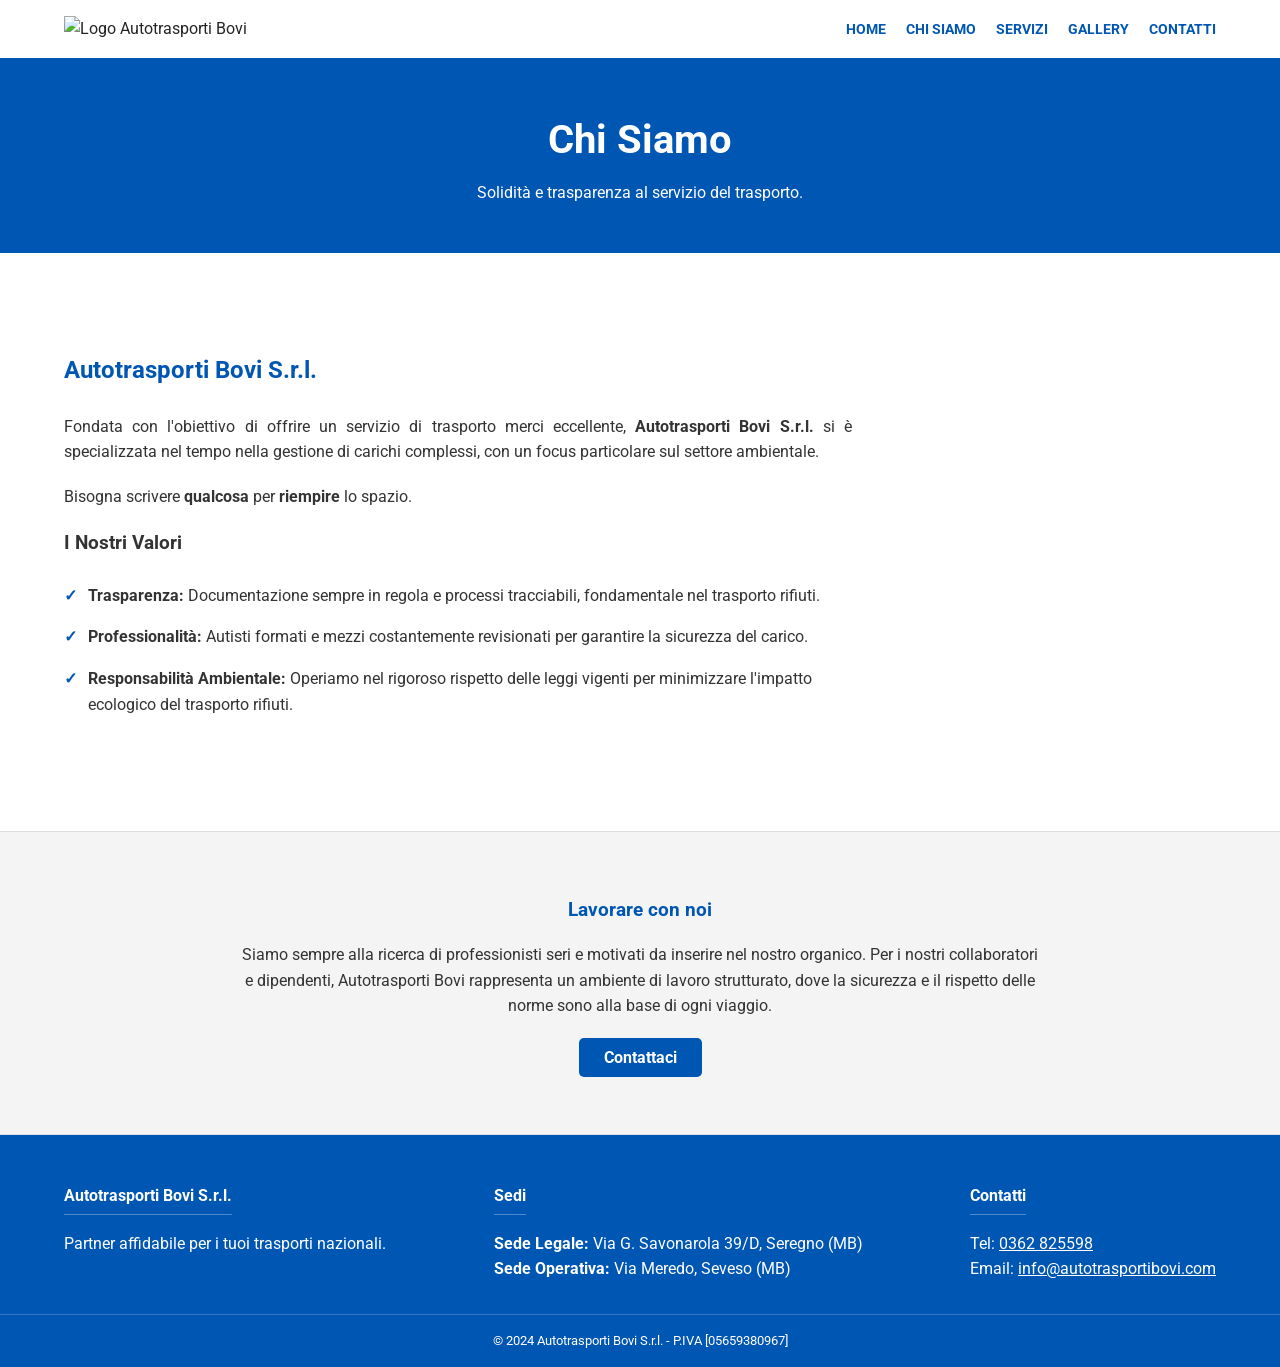
==== chi-siamo/index.html @ e4d33e40 "aggiunta_prova_sito" ====
<!DOCTYPE html>
<html lang="it">
<head>
    <meta charset="UTF-8">
    <meta name="viewport" content="width=device-width, initial-scale=1.0">
    <meta name="description" content="Scopri la storia e i valori di Autotrasporti Bovi S.r.l., partner affidabile per il trasporto merci e rifiuti in Lombardia.">
    <title>Chi Siamo | Autotrasporti Bovi S.r.l.</title>
    <link rel="stylesheet" href="../style.css">
    <link href="https://fonts.googleapis.com/css2?family=Roboto:wght@300;400;700&display=swap" rel="stylesheet">
        <link rel="icon" type="image/png" href="img/favicon.png">

</head>
<body>

     <header>
        <div class="container">
            <div class="logo">
                <img src="img/logo.png" alt="Logo Autotrasporti Bovi"> 
            </div>
            <nav>
                <ul>
                    <li><a href="../index.html" class="active">Home</a></li>
                    <li><a href="../chi-siamo/index.html">Chi Siamo</a></li>
                    <li><a href="../servizi/index.html">Servizi</a></li>
                    <li><a href="../gallery/index.html">Gallery</a></li>
                    <li><a href="../contatti/index.html">Contatti</a></li>
                </ul>
            </nav>
        </div>
    </header>

    <section class="page-header">
        <div class="container">
            <h1>Chi Siamo</h1>
            <p>Solidità e trasparenza al servizio del trasporto.</p>
        </div>
    </section>

    <section class="about-section container">
        <div class="about-content">
            <h2>Autotrasporti Bovi S.r.l.</h2>
            <p>Fondata con l'obiettivo di offrire un servizio di trasporto merci eccellente, <strong>Autotrasporti Bovi S.r.l.</strong> si è specializzata nel tempo nella gestione di carichi complessi, con un focus particolare sul settore ambientale.</p>
            
            <p>Bisogna scrivere <strong>qualcosa</strong> per <strong>riempire</strong> lo spazio.</p>

            <h3>I Nostri Valori</h3>
            <ul class="values-list">
                <li><strong>Trasparenza:</strong> Documentazione sempre in regola e processi tracciabili, fondamentale nel trasporto rifiuti.</li>
                <li><strong>Professionalità:</strong> Autisti formati e mezzi costantemente revisionati per garantire la sicurezza del carico.</li>
                <li><strong>Responsabilità Ambientale:</strong> Operiamo nel rigoroso rispetto delle leggi vigenti per minimizzare l'impatto ecologico del trasporto rifiuti.</li>
            </ul>
        </div>
        
        <div class="map-section">
<iframe 
  src="https://www.google.com/maps/embed?pb=!1m17!1m12!1m3!1d2790.6621!2d9.174472!3d45.647639!2m3!1f0!2f0!3f0!3m2!1i1024!2i768!4f13.1!3m2!1m1!2zNDXCsDM4JzUxLjUiTiA5wrAxMCcyOC4xIkU!5e0!3m2!1sit!2sit!4v1700000000000!5m2!1sit!2sit" 
  width="100%" 
  height="450" 
  style="border:0;" 
  allowfullscreen="" 
  loading="lazy" 
  referrerpolicy="no-referrer-when-downgrade">
</iframe>
    </section>

    <section class="team-info">
        <div class="container">
            <h3>Lavorare con noi</h3>
            <p>Siamo sempre alla ricerca di professionisti seri e motivati da inserire nel nostro organico. Per i nostri collaboratori e dipendenti, Autotrasporti Bovi rappresenta un ambiente di lavoro strutturato, dove la sicurezza e il rispetto delle norme sono alla base di ogni viaggio.</p>
        </div>
        <br>
            <a href="#contatti" class="btn2">Contattaci</a>
    </section>

    <footer id="contatti">
        <div class="container">
            <div class="footer-col">
                <h4>Autotrasporti Bovi S.r.l.</h4>
                <p>Partner affidabile per i tuoi trasporti nazionali.</p>
            </div>
            <div class="footer-col">
                <h4>Sedi</h4>
                <p><strong>Sede Legale:</strong> Via G. Savonarola 39/D, Seregno (MB)</p>
                <p><strong>Sede Operativa:</strong> Via Meredo, Seveso (MB)</p>
            </div>
            <div class="footer-col">
                <h4>Contatti</h4>
                <p>Tel: <a href="tel:0362825598">0362 825598</a></p>
                <p>Email: <a href="mailto:info@autotrasportibovi.com">info@autotrasportibovi.com</a></p>
            </div>
        </div>
        <div class="copyright">
            <p>&copy; 2024 Autotrasporti Bovi S.r.l. - P.IVA [05659380967]</p>
        </div>
    </footer>

</body>
</html>
---- style.css ----
/* RESET DI BASE */
* {
    margin: 0;
    padding: 0;
    box-sizing: border-box;
}

body {
    font-family: 'Roboto', sans-serif; /* O sans-serif generico */
    color: #333;
    line-height: 1.6;
    background-color: #fff;
}

/* VARIABILI COLORI (Blu Bovi) */
:root {
    --primary-blue: #0056b3; /* Blu simile al logo, aggiustalo se serve */
    --light-grey: #f4f4f4;
    --text-dark: #222;
}

.container {
    width: 90%;
    max-width: 1200px;
    margin: auto;
}

a { text-decoration: none; color: inherit; }
ul { list-style: none; }

/* HEADER */
header {
    background: #fff;
    border-bottom: 2px solid var(--primary-blue);
    padding: 1rem 0;
    position: sticky; /* Menu fisso in alto */
    top: 0;
    z-index: 1000;
}

header .container {
    display: flex;
    justify-content: space-between;
    align-items: center;
}

header .logo img {
    height: 50px; /* Aggiusta in base al logo */
}

header nav ul {
    display: flex;
    gap: 20px;
}

header nav a {
    font-weight: bold;
    color: var(--primary-blue);
    text-transform: uppercase;
    font-size: 0.9rem;
}

header nav a:hover {
    color: #003d80; /* Blu più scuro */
}

/* HERO SECTION */
.hero {
    background-image: linear-gradient(rgba(0,86,179,0.7), rgba(0,86,179,0.7)), url('img/img5.jpeg'); /* Sfondo bluato */
    background-size: cover;
    background-position: center;
    color: #fff;
    height: 80vh; /* Altezza 80% dello schermo */
    display: flex;
    align-items: center;
    justify-content: center;
    text-align: center;
}

.hero h1 {
    font-size: 3rem;
    margin-bottom: 1rem;
}

.hero p {
    font-size: 1.2rem;
    margin-bottom: 2rem;
}

.btn {
    background: #fff;
    color: var(--primary-blue);
    padding: 10px 25px;
    font-weight: bold;
    border-radius: 5px;
    transition: 0.3s;
}

.btn:hover {
    background: var(--text-dark);
    color: #fff;
}

.btn2 {
    background: #0056b3;
    color: #fff;
    padding: 10px 25px;
    font-weight: bold;
    border-radius: 5px;
    transition: 0.3s;
}

.btn2:hover {
    background: var(--text-dark);
    color: #fff;
}

/* FEATURES */
.features {
    display: flex;
    justify-content: space-between;
    padding: 4rem 0;
    gap: 2rem;
    text-align: center;
}

.feature-box {
    flex: 1;
    padding: 20px;
    border: 1px solid #ddd;
    border-radius: 8px;
}

.feature-box h3 {
    color: var(--primary-blue);
    margin-bottom: 10px;
}

/* FOOTER */
footer {
    background: var(--primary-blue);
    color: #fff;
    padding: 3rem 0 1rem;
}

footer .container {
    display: flex;
    flex-wrap: wrap;
    justify-content: space-between;
    gap: 2rem;
}

.footer-col h4 {
    margin-bottom: 1rem;
    border-bottom: 1px solid rgba(255,255,255,0.3);
    padding-bottom: 5px;
    display: inline-block;
}

.footer-col a {
    text-decoration: underline;
}

.copyright {
    text-align: center;
    margin-top: 2rem;
    font-size: 0.8rem;
    border-top: 1px solid rgba(255,255,255,0.2);
    padding-top: 1rem;
}

/* RESPONSIVE (Mobile) */
@media (max-width: 768px) {
    header .container {
        flex-direction: column;
    }
    header nav ul {
        margin-top: 15px;
        flex-wrap: wrap;
        justify-content: center;
    }
    .hero h1 { font-size: 2rem; }
    .features { flex-direction: column; }
    footer .container { flex-direction: column; }
}
/* STATS BAR */
.stats-bar {
    background: #fff;
    padding: 3rem 0;
    border-bottom: 1px solid #eee;
}

.stats-container {
    display: flex;
    justify-content: space-around;
    text-align: center;
    gap: 2rem;
}

.stat-item {
    display: flex;
    flex-direction: column;
}

.stat-number {
    font-size: 2.5rem;
    font-weight: 700;
    color: var(--primary-blue);
    line-height: 1;
    margin-bottom: 5px;
}

.stat-label {
    font-size: 1rem;
    text-transform: uppercase;
    letter-spacing: 1px;
    color: #666;
    font-weight: 400;
}

/* Responsive Stats */
@media (max-width: 768px) {
    .stats-container {
        flex-direction: column;
        gap: 3rem;
    }
    .stat-number {
        font-size: 2rem;
    }
}








/* --- AGGIUNTE PER PAGINA SERVIZI --- */

/* Page Header (Testata pagine interne) */
.page-header {
    background: var(--primary-blue);
    color: #fff;
    padding: 3rem 0;
    text-align: center;
    /* Opzionale: puoi mettere un'immagine di sfondo diversa qui se vuoi */
}

.page-header h1 {
    font-size: 2.5rem;
    margin-bottom: 0.5rem;
}

/* Griglia Servizi */
.services-list {
    padding: 4rem 0;
    display: flex;
    flex-direction: column;
    gap: 2rem;
}

.service-card {
    display: flex;
    background: #fff;
    border: 1px solid #eee;
    border-radius: 8px;
    overflow: hidden;
    box-shadow: 0 4px 6px rgba(0,0,0,0.05); /* Ombra leggera per pulizia */
    transition: transform 0.3s ease;
}

.service-card:hover {
    transform: translateY(-5px); /* Effetto sollevamento al mouse */
    border-color: var(--primary-blue);
}

.service-icon {
    background: var(--light-grey);
    width: 150px;
    display: flex;
    align-items: center;
    justify-content: center;
    font-size: 3rem; /* Dimensione emoji o icona */
    flex-shrink: 0;
}

.service-content {
    padding: 2rem;
}

.service-content h2 {
    color: var(--primary-blue);
    margin-bottom: 1rem;
}

.service-content ul {
    margin-top: 1rem;
    list-style: disc;
    margin-left: 1.5rem;
    color: #555;
}

/* CTA Section (Striscia blu finale) */
.cta-section {
    background: var(--primary-blue);
    color: #fff;
    text-align: center;
    padding: 3rem 0;
}

.cta-section h3 {
    font-size: 1.8rem;
    margin-bottom: 1rem;
}

.cta-section p {
    margin-bottom: 2rem;
}

.btn-white {
    background: #fff;
    color: var(--primary-blue);
    padding: 10px 25px;
    font-weight: bold;
    border-radius: 5px;
    transition: 0.3s;
}

.btn-white:hover {
    background: #f4f4f4;
    color: #003d80;
}

/* Responsive per Servizi */
@media (max-width: 768px) {
    .service-card {
        flex-direction: column;
    }
    .service-icon {
        width: 100%;
        height: 100px;
    }
}








/* --- AGGIUNTE PER PAGINA CHI SIAMO --- */

.about-section {
    padding: 4rem 0;
    display: flex;
    gap: 4rem;
    align-items: center;
}

.about-content {
    flex: 1;
}

.about-content h2 {
    color: var(--primary-blue);
    margin-bottom: 1.5rem;
}

.about-content p {
    margin-bottom: 1.2rem;
    text-align: justify;
}

.values-list {
    margin-top: 1.5rem;
}

.values-list li {
    margin-bottom: 1rem;
    padding-left: 1.5rem;
    position: relative;
}

.values-list li::before {
    content: "✓";
    position: absolute;
    left: 0;
    color: var(--primary-blue);
    font-weight: bold;
}

.about-image {
    flex: 1;
}

.team-info {
    background-color: var(--light-grey);
    padding: 4rem 0;
    text-align: center;
    border-top: 1px solid #ddd;
    border-bottom: 1px solid #ddd;
}

.team-info h3 {
    color: var(--primary-blue);
    margin-bottom: 1rem;
}

.team-info p {
    max-width: 800px;
    margin: 0 auto;
}

/* Responsive per Chi Siamo */
@media (max-width: 992px) {
    .about-section {
        flex-direction: column;
        text-align: center;
    }
    .about-content p {
        text-align: center;
    }
}







/* --- AGGIUNTE PER PAGINA GALLERY --- */

.gallery-section {
    padding: 4rem 0;
}

.gallery-grid {
    display: grid;
    grid-template-columns: repeat(auto-fill, minmax(300px, 1fr)); /* Crea colonne automatiche */
    gap: 1.5rem;
}

.gallery-item {
    position: relative;
    overflow: hidden;
    border-radius: 8px;
    height: 250px;
    background: #eee;
}

.gallery-item img {
    width: 100%;
    height: 100%;
    object-fit: cover; /* Mantiene le proporzioni ritagliando */
    transition: transform 0.5s ease;
}

/* Effetto al passaggio del mouse */
.gallery-item:hover img {
    transform: scale(1.1);
}

.gallery-item .overlay {
    position: absolute;
    bottom: 0;
    left: 0;
    right: 0;
    background: rgba(0, 86, 179, 0.8); /* Blu del logo con trasparenza */
    color: #fff;
    padding: 10px;
    text-align: center;
    transform: translateY(100%);
    transition: transform 0.3s ease;
}

.gallery-item:hover .overlay {
    transform: translateY(0);
}

.gallery-item .overlay span {
    font-weight: bold;
    text-transform: uppercase;
    font-size: 0.8rem;
}

/* Responsive per Gallery */
@media (max-width: 600px) {
    .gallery-grid {
        grid-template-columns: 1fr; /* Una sola colonna su smartphone */
    }
}


/* --- PAGINA CONTATTI --- */
.contact-container {
    display: flex;
    padding: 4rem 0;
    gap: 4rem;
}

.contact-info, .contact-form {
    flex: 1;
}

.info-item {
    margin-bottom: 1.5rem;
}

.form-group {
    margin-bottom: 1.2rem;
}

.form-group label {
    display: block;
    margin-bottom: 0.5rem;
    font-weight: bold;
}

.form-group input, .form-group select, .form-group textarea {
    width: 100%;
    padding: 10px;
    border: 1px solid #ccc;
    border-radius: 4px;
    font-family: inherit;
}

.contact-form .btn {
    border: none;
    cursor: pointer;
    width: 100%;
    background: var(--primary-blue);
    color: #fff;
}

.map-section {
    line-height: 0; /* Rimuove gap sotto iframe */
}

@media (max-width: 768px) {
    .contact-container { flex-direction: column; }
}




/* Aggiunte specifiche per la pagina manutenzione */
        .hero-maintenance {
            min-height: 100vh; /* Occupa tutto lo schermo */
            background-image: linear-gradient(rgba(0,86,179,0.8), rgba(0,86,179,0.8)), url('img/img5.jpeg');
        }
        .maintenance-content {
            background: rgba(255, 255, 255, 0.1);
            padding: 3rem;
            border-radius: 15px;
            backdrop-filter: blur(10px);
            border: 1px solid rgba(255,255,255,0.2);
        }
        .logo-maintenance img {
            height: 80px;
            margin-bottom: 2rem;
        }
        .logo img {
    height: 70px; /* o la tua altezza */
    mix-blend-mode: multiply; /* Questo rende trasparente il bianco */
    filter: contrast(1.2); /* Opzionale: rende i colori del logo più vivi */
}
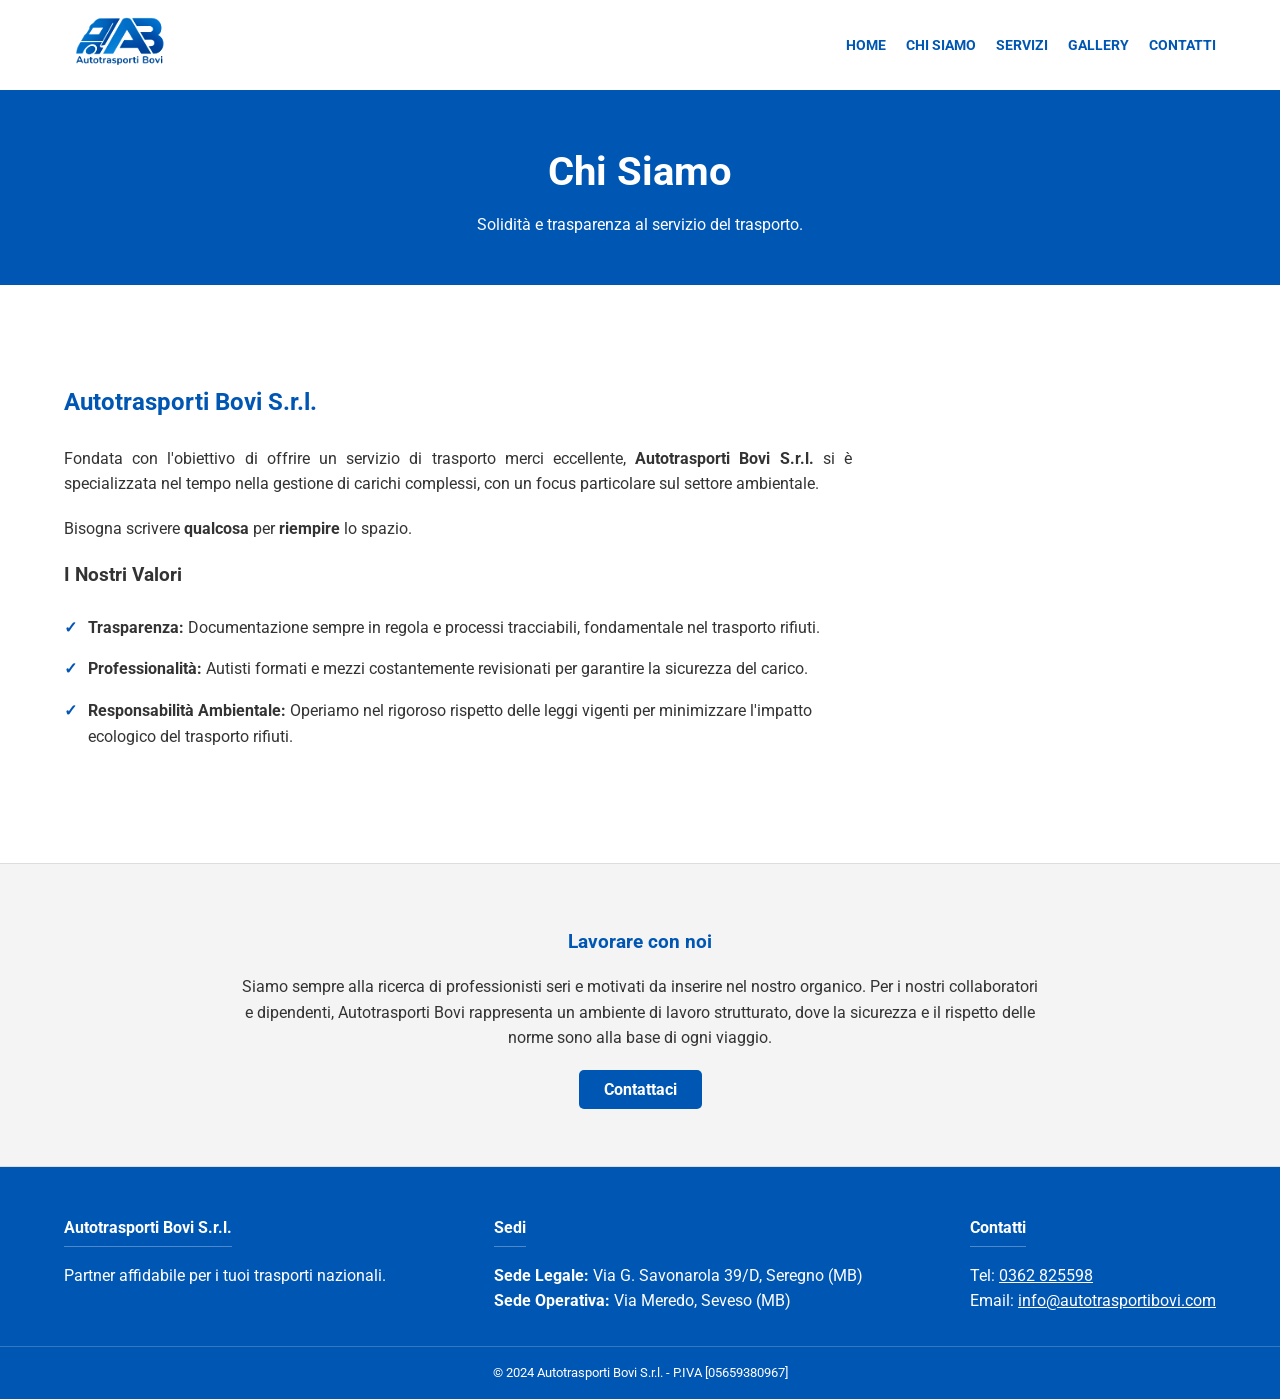
==== commit a222999f: "prova inserimento loghi" ====
--- a/chi-siamo/index.html
+++ b/chi-siamo/index.html
@@ -7,7 +7,7 @@
     <title>Chi Siamo | Autotrasporti Bovi S.r.l.</title>
     <link rel="stylesheet" href="../style.css">
     <link href="https://fonts.googleapis.com/css2?family=Roboto:wght@300;400;700&display=swap" rel="stylesheet">
-        <link rel="icon" type="image/png" href="img/favicon.png">
+        <link rel="icon" type="image/png" href="../img/favicon-32x32.png">
 
 </head>
 <body>
@@ -15,7 +15,7 @@
      <header>
         <div class="container">
             <div class="logo">
-                <img src="img/logo.png" alt="Logo Autotrasporti Bovi"> 
+                <img src="../img/logo.png" alt="Logo Autotrasporti Bovi"> 
             </div>
             <nav>
                 <ul>
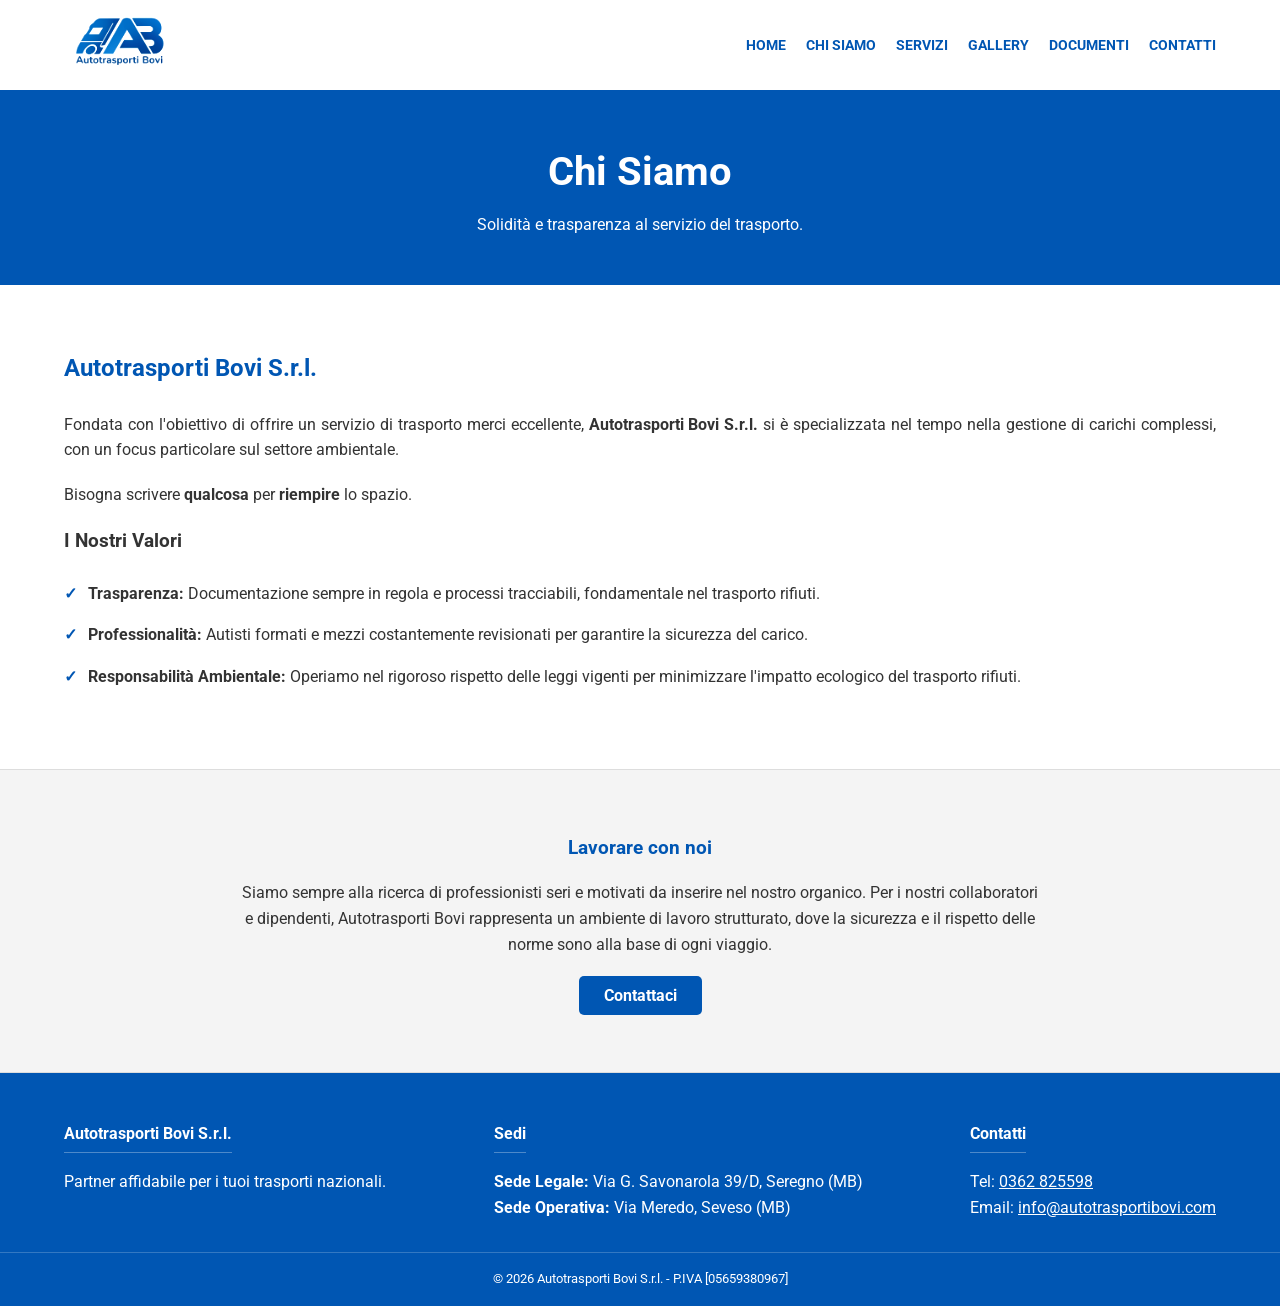
==== commit c666110c: "modifiche" ====
--- a/chi-siamo/index.html
+++ b/chi-siamo/index.html
@@ -7,7 +7,7 @@
     <title>Chi Siamo | Autotrasporti Bovi S.r.l.</title>
     <link rel="stylesheet" href="../style.css">
     <link href="https://fonts.googleapis.com/css2?family=Roboto:wght@300;400;700&display=swap" rel="stylesheet">
-        <link rel="icon" type="image/png" href="../img/favicon-32x32.png">
+        <link rel="icon" type="image/png" href="../img/favicon.png">
 
 </head>
 <body>
@@ -19,10 +19,11 @@
             </div>
             <nav>
                 <ul>
-                    <li><a href="../index.html" class="active">Home</a></li>
-                    <li><a href="../chi-siamo/index.html">Chi Siamo</a></li>
+                    <li><a href="../index.html">Home</a></li>
+                    <li><a href="../chi-siamo/index.html" class="active">Chi Siamo</a></li>
                     <li><a href="../servizi/index.html">Servizi</a></li>
                     <li><a href="../gallery/index.html">Gallery</a></li>
+                    <li><a href="../documenti/index.html">Documenti</a></li>
                     <li><a href="../contatti/index.html">Contatti</a></li>
                 </ul>
             </nav>
@@ -50,17 +51,6 @@
                 <li><strong>Responsabilità Ambientale:</strong> Operiamo nel rigoroso rispetto delle leggi vigenti per minimizzare l'impatto ecologico del trasporto rifiuti.</li>
             </ul>
         </div>
-        
-        <div class="map-section">
-<iframe 
-  src="https://www.google.com/maps/embed?pb=!1m17!1m12!1m3!1d2790.6621!2d9.174472!3d45.647639!2m3!1f0!2f0!3f0!3m2!1i1024!2i768!4f13.1!3m2!1m1!2zNDXCsDM4JzUxLjUiTiA5wrAxMCcyOC4xIkU!5e0!3m2!1sit!2sit!4v1700000000000!5m2!1sit!2sit" 
-  width="100%" 
-  height="450" 
-  style="border:0;" 
-  allowfullscreen="" 
-  loading="lazy" 
-  referrerpolicy="no-referrer-when-downgrade">
-</iframe>
     </section>
 
     <section class="team-info">
@@ -90,7 +80,7 @@
             </div>
         </div>
         <div class="copyright">
-            <p>&copy; 2024 Autotrasporti Bovi S.r.l. - P.IVA [05659380967]</p>
+            <p>&copy; 2026 Autotrasporti Bovi S.r.l. - P.IVA [05659380967]</p>
         </div>
     </footer>
 
--- a/style.css
+++ b/style.css
@@ -340,6 +340,115 @@
     .service-icon {
         width: 100%;
         height: 100px;
+    }
+}
+
+
+
+
+/* --- AGGIUNTE PER PAGINA DOCUMENTI --- */
+
+.documents-section {
+    padding: 4rem 0;
+}
+
+.documents-intro {
+    text-align: center;
+    margin-bottom: 3rem;
+    max-width: 700px;
+    margin-left: auto;
+    margin-right: auto;
+}
+
+.documents-intro p {
+    font-size: 1.1rem;
+    color: #555;
+    line-height: 1.8;
+}
+
+.documents-grid {
+    display: grid;
+    grid-template-columns: repeat(auto-fill, minmax(320px, 1fr));
+    gap: 2rem;
+    margin-bottom: 3rem;
+}
+
+.document-card {
+    background: #fff;
+    border: 1px solid #eee;
+    border-radius: 8px;
+    padding: 2rem;
+    text-align: center;
+    box-shadow: 0 4px 6px rgba(0,0,0,0.05);
+    transition: transform 0.3s ease, border-color 0.3s ease;
+    display: flex;
+    flex-direction: column;
+}
+
+.document-card:hover {
+    transform: translateY(-8px);
+    border-color: var(--primary-blue);
+    box-shadow: 0 8px 12px rgba(0, 86, 179, 0.15);
+}
+
+.document-icon {
+    font-size: 3.5rem;
+    margin-bottom: 1rem;
+}
+
+.document-card h3 {
+    color: var(--primary-blue);
+    margin-bottom: 1rem;
+    font-size: 1.2rem;
+}
+
+.document-card p {
+    color: #666;
+    margin-bottom: 1.5rem;
+    flex-grow: 1;
+    line-height: 1.6;
+}
+
+.btn-download {
+    display: inline-block;
+    background: var(--primary-blue);
+    color: #fff;
+    padding: 10px 20px;
+    border-radius: 5px;
+    font-weight: bold;
+    transition: 0.3s;
+    cursor: pointer;
+    text-decoration: none;
+}
+
+.btn-download:hover {
+    background: #003d80;
+    transform: scale(1.05);
+}
+
+.documents-info {
+    background: var(--primary-blue);
+    color: #fff;
+    text-align: center;
+    padding: 3rem 0;
+}
+
+.documents-info h3 {
+    font-size: 1.8rem;
+    margin-bottom: 1rem;
+}
+
+.documents-info p {
+    margin-bottom: 2rem;
+}
+
+/* Responsive per Documenti */
+@media (max-width: 768px) {
+    .documents-grid {
+        grid-template-columns: 1fr;
+    }
+    .document-card {
+        padding: 1.5rem;
     }
 }
 
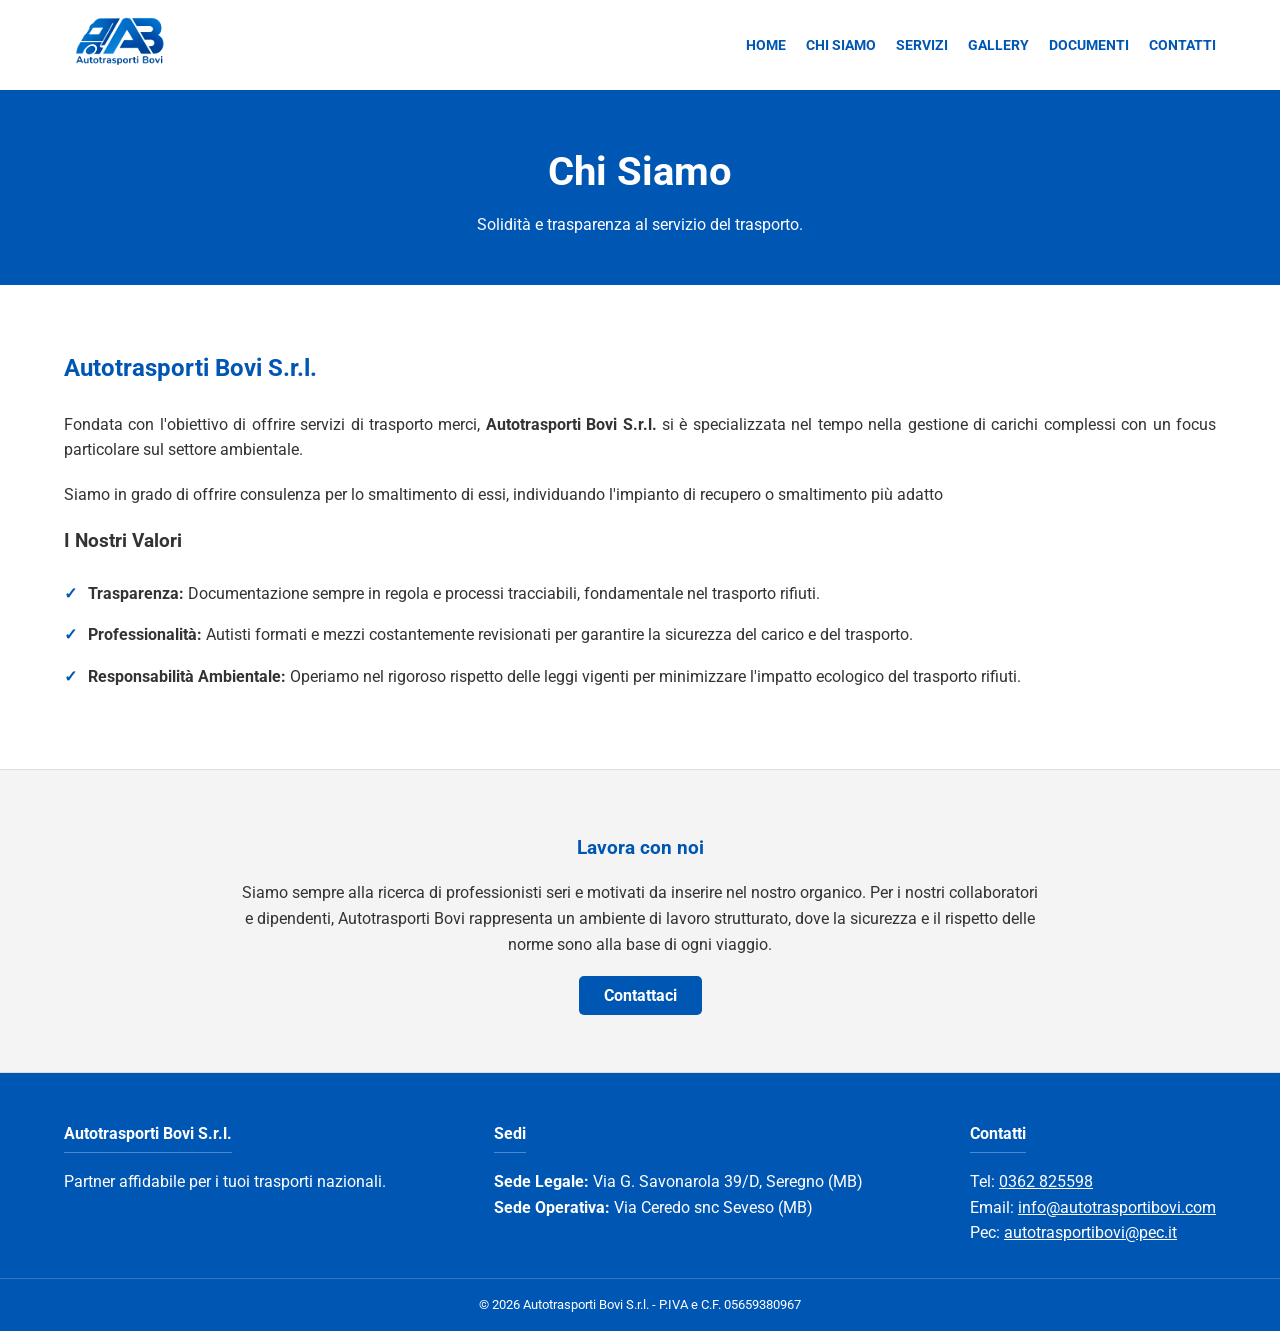
==== commit d0ad3132: "revisione finale e correzzioni testi" ====
--- a/chi-siamo/index.html
+++ b/chi-siamo/index.html
@@ -40,14 +40,14 @@
     <section class="about-section container">
         <div class="about-content">
             <h2>Autotrasporti Bovi S.r.l.</h2>
-            <p>Fondata con l'obiettivo di offrire un servizio di trasporto merci eccellente, <strong>Autotrasporti Bovi S.r.l.</strong> si è specializzata nel tempo nella gestione di carichi complessi, con un focus particolare sul settore ambientale.</p>
+            <p>Fondata con l'obiettivo di offrire servizi di trasporto merci, <strong>Autotrasporti Bovi S.r.l.</strong> si è specializzata nel tempo nella gestione di carichi complessi con un focus particolare sul settore ambientale.</p>
             
-            <p>Bisogna scrivere <strong>qualcosa</strong> per <strong>riempire</strong> lo spazio.</p>
+            <p>Siamo in grado di offrire consulenza per lo smaltimento di essi, individuando l'impianto di recupero o smaltimento più adatto</p>
 
             <h3>I Nostri Valori</h3>
             <ul class="values-list">
                 <li><strong>Trasparenza:</strong> Documentazione sempre in regola e processi tracciabili, fondamentale nel trasporto rifiuti.</li>
-                <li><strong>Professionalità:</strong> Autisti formati e mezzi costantemente revisionati per garantire la sicurezza del carico.</li>
+                <li><strong>Professionalità:</strong> Autisti formati e mezzi costantemente revisionati per garantire la sicurezza del carico e del trasporto.</li>
                 <li><strong>Responsabilità Ambientale:</strong> Operiamo nel rigoroso rispetto delle leggi vigenti per minimizzare l'impatto ecologico del trasporto rifiuti.</li>
             </ul>
         </div>
@@ -55,11 +55,11 @@
 
     <section class="team-info">
         <div class="container">
-            <h3>Lavorare con noi</h3>
+            <h3>Lavora con noi</h3>
             <p>Siamo sempre alla ricerca di professionisti seri e motivati da inserire nel nostro organico. Per i nostri collaboratori e dipendenti, Autotrasporti Bovi rappresenta un ambiente di lavoro strutturato, dove la sicurezza e il rispetto delle norme sono alla base di ogni viaggio.</p>
         </div>
         <br>
-            <a href="#contatti" class="btn2">Contattaci</a>
+            <a href="../contatti" class="btn2">Contattaci</a>
     </section>
 
     <footer id="contatti">
@@ -71,16 +71,17 @@
             <div class="footer-col">
                 <h4>Sedi</h4>
                 <p><strong>Sede Legale:</strong> Via G. Savonarola 39/D, Seregno (MB)</p>
-                <p><strong>Sede Operativa:</strong> Via Meredo, Seveso (MB)</p>
+                <p><strong>Sede Operativa:</strong> Via Ceredo snc Seveso (MB)</p>
             </div>
             <div class="footer-col">
                 <h4>Contatti</h4>
                 <p>Tel: <a href="tel:0362825598">0362 825598</a></p>
                 <p>Email: <a href="mailto:info@autotrasportibovi.com">info@autotrasportibovi.com</a></p>
+                <p>Pec: <a href="mailto:autotrasportibovi@pec.it">autotrasportibovi@pec.it</a></p>
             </div>
         </div>
         <div class="copyright">
-            <p>&copy; 2026 Autotrasporti Bovi S.r.l. - P.IVA [05659380967]</p>
+            <p>&copy; 2026 Autotrasporti Bovi S.r.l. - P.IVA e C.F. 05659380967</p>
         </div>
     </footer>
 
--- a/style.css
+++ b/style.css
@@ -625,6 +625,30 @@
     display: block;
     margin-bottom: 0.5rem;
     font-weight: bold;
+}
+
+.form-group label:has(input[type="checkbox"]) {
+    display: flex;
+    align-items: center;
+    gap: 0.5rem;
+    font-weight: normal;
+    margin-bottom: 0.5rem;
+}
+
+.form-group label:has(input[type="checkbox"]) input[type="checkbox"] {
+    width: auto;
+    margin: 0;
+    padding: 0;
+    flex-shrink: 0;
+}
+
+.form-group label:has(input[type="checkbox"]) a {
+    color: var(--primary-blue);
+    text-decoration: underline;
+}
+
+.form-group label:has(input[type="checkbox"]) a:hover {
+    color: #003d80;
 }
 
 .form-group input, .form-group select, .form-group textarea {
@@ -674,4 +698,26 @@
     height: 70px; /* o la tua altezza */
     mix-blend-mode: multiply; /* Questo rende trasparente il bianco */
     filter: contrast(1.2); /* Opzionale: rende i colori del logo più vivi */
+}
+
+
+.privacy-wrapper {
+    display: flex;          /* Allinea gli elementi in riga */
+    align-items: center;    /* Centra verticalmente checkbox e testo */
+    gap: 10px;              /* Crea spazio tra la checkbox e il testo */
+    margin-top: 15px;
+    color: #0056b3; /* Il blu del tuo logo */
+    text-decoration: underline;
+}
+
+.privacy-wrapper input[type="checkbox"] {
+    width: auto;            /* Impedisce alla checkbox di allargarsi troppo */
+    margin: 0;              /* Rimuove margini indesiderati */
+    cursor: pointer;
+}
+
+.privacy-wrapper label {
+    margin: 0;              /* Toglie margini che potrebbero spingere il testo giù */
+    cursor: pointer;
+    line-height: 1;         /* Evita che l'altezza della riga sballi l'allineamento */
 }
